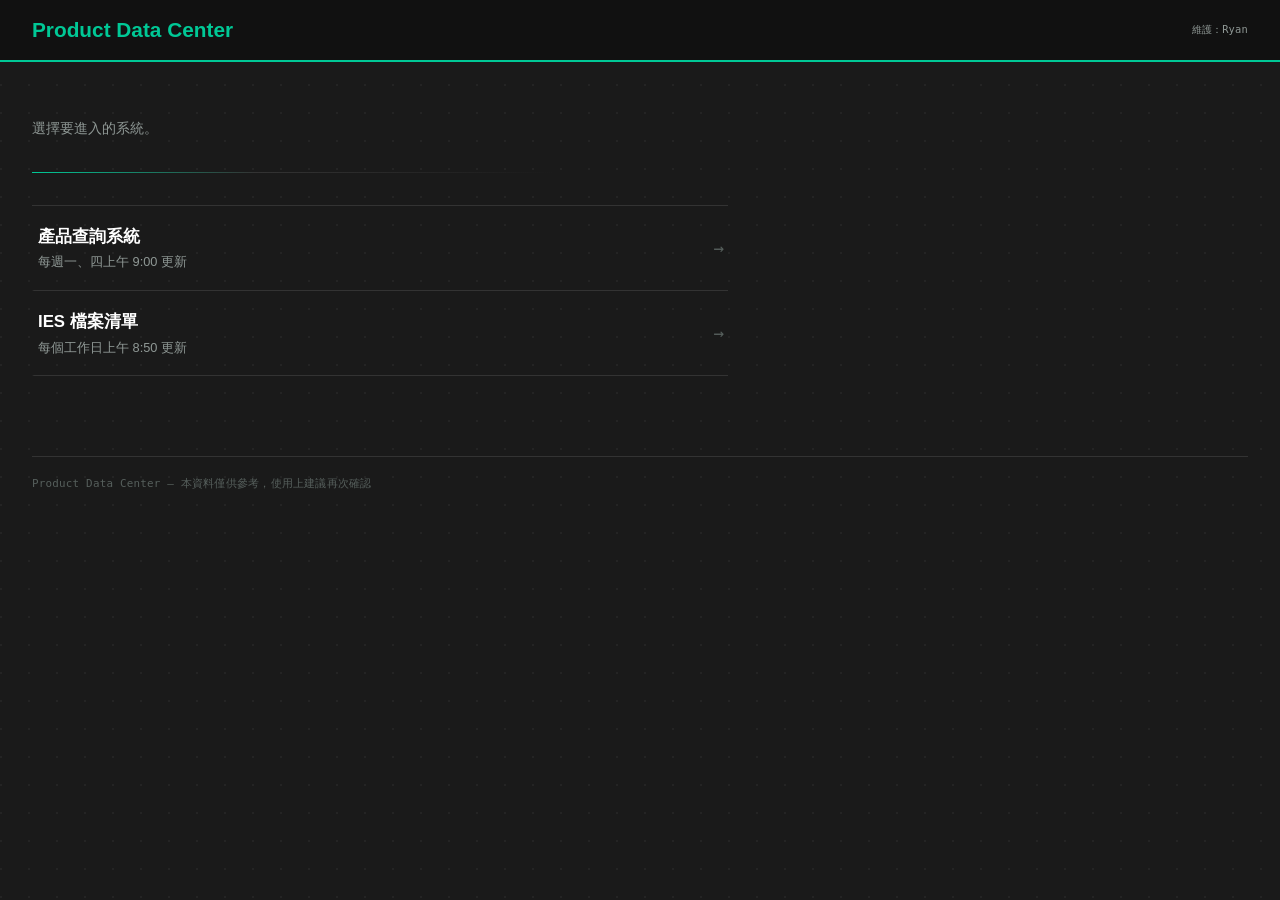
==== docs/index.html @ 15f859e8 "Add files via upload" ====
<!DOCTYPE html>
<html lang="zh-TW">
<head>
  <meta charset="UTF-8" />
  <meta name="viewport" content="width=device-width, initial-scale=1.0" />
  <meta http-equiv="Cache-Control" content="no-cache, no-store, must-revalidate" />
  <meta http-equiv="Pragma" content="no-cache" />
  <meta http-equiv="Expires" content="0" />
  <title>Product Data Center</title>
  <style>
    :root {
      --bg: #1A1A1A;
      --surface: #242424;
      --surface-hover: #2a2a2a;
      --border: #333333;
      --border-strong: #444444;
      --accent: #00C896;
      --accent-dim: rgba(0, 200, 150, 0.12);
      --text: #FFFFFF;
      --text-muted: #8f9895;
      --text-faint: #565f5c;
      --mono: ui-monospace, "SF Mono", "Cascadia Mono", Consolas, monospace;
      --sans: -apple-system, BlinkMacSystemFont, "Segoe UI", Roboto, "Noto Sans TC", sans-serif;
    }

    *, *::before, *::after { box-sizing: border-box; margin: 0; padding: 0; }

    html { color-scheme: dark; }

    body {
      font-family: var(--sans);
      background: var(--bg);
      background-image:
        radial-gradient(circle at 1px 1px, rgba(255,255,255,0.045) 1px, transparent 0);
      background-size: 28px 28px;
      color: var(--text);
      font-size: 13px;
      line-height: 1.5;
      min-height: 100vh;
    }

    @media (prefers-reduced-motion: no-preference) {
      .reveal {
        opacity: 0;
        transform: translateY(10px);
        animation: rise 0.5s cubic-bezier(0.16, 1, 0.3, 1) forwards;
      }
      @keyframes rise {
        to { opacity: 1; transform: translateY(0); }
      }
    }

    header {
      position: sticky;
      top: 0;
      z-index: 100;
      background: #111111;
      color: var(--text);
      padding: 0.9rem 2rem;
      border-bottom: 2px solid var(--accent);
      display: flex;
      align-items: center;
      gap: 1.5rem;
    }
    header h1 {
      font-size: 1.3rem;
      font-weight: 600;
      color: var(--accent);
      white-space: nowrap;
    }
    #contact-note {
      font-family: var(--mono);
      font-size: 0.65rem;
      color: var(--text-muted);
      white-space: nowrap;
      margin-left: auto;
      letter-spacing: 0.02em;
    }

    main {
      max-width: 760px;
      margin: 0;
      padding: 3.5rem 2rem 2rem;
    }

    .subtitle {
      color: var(--text-muted);
      font-size: 0.9rem;
      max-width: 46ch;
      animation-delay: 0s;
    }

    .divider {
      height: 1px;
      margin: 2rem 0;
      background: linear-gradient(90deg, var(--accent) 0%, var(--border) 32%, transparent 75%);
      animation-delay: 0.16s;
    }

    .system-list {
      display: flex;
      flex-direction: column;
      border-top: 1px solid var(--border);
      animation-delay: 0.2s;
    }

    .system-row {
      display: flex;
      align-items: center;
      gap: 1.1rem;
      padding: 1.15rem 0.25rem;
      border-bottom: 1px solid var(--border);
      text-decoration: none;
      color: inherit;
      position: relative;
      border-left: 2px solid transparent;
      transition: border-left-color 0.15s, background 0.15s, padding-left 0.15s;
    }
    .system-row:hover,
    .system-row:focus-visible {
      background: var(--surface-hover);
      border-left-color: var(--accent);
      padding-left: 0.65rem;
    }
    .system-row:focus-visible { outline: none; }

    .system-body {
      flex: 1;
      min-width: 0;
      display: flex;
      flex-direction: column;
      gap: 0.2rem;
    }
    .system-name {
      font-size: 1.05rem;
      font-weight: 700;
    }
    .system-desc {
      font-size: 0.8rem;
      color: var(--text-muted);
    }

    .system-arrow {
      font-family: var(--mono);
      font-size: 1.1rem;
      color: var(--text-faint);
      transition: transform 0.15s, color 0.15s;
      flex-shrink: 0;
    }
    .system-row:hover .system-arrow,
    .system-row:focus-visible .system-arrow {
      color: var(--accent);
      transform: translateX(3px);
    }

    footer {
      font-family: var(--mono);
      font-size: 0.68rem;
      color: var(--text-faint);
      letter-spacing: 0.02em;
      margin: 3rem 2rem 2rem;
      padding-top: 1.2rem;
      border-top: 1px solid var(--border);
    }

    @media (max-width: 640px) {
      header {
        flex-direction: column;
        align-items: flex-start;
        gap: 0.25rem;
        padding: 0.8rem 1rem;
      }
      #contact-note { margin-left: 0; white-space: normal; }
      main { padding: 2.5rem 1.25rem 1.5rem; }
      footer { margin: 2.5rem 1.25rem 1.5rem; }
    }
  </style>
</head>
<body>
  <header>
    <h1>Product Data Center</h1>
    <span id="contact-note">維護：Ryan</span>
  </header>

  <main>
    <p class="subtitle reveal">選擇要進入的系統。</p>

    <div class="divider reveal"></div>

    <nav class="system-list reveal" aria-label="系統列表">
      <a class="system-row" href="Product-MasterData/">
        <span class="system-body">
          <span class="system-name">產品查詢系統</span>
          <span class="system-desc">每週一、四上午 9:00 更新</span>
        </span>
        <span class="system-arrow" aria-hidden="true">→</span>
      </a>

      <a class="system-row" href="ies-list/">
        <span class="system-body">
          <span class="system-name">IES 檔案清單</span>
          <span class="system-desc">每個工作日上午 8:50 更新</span>
        </span>
        <span class="system-arrow" aria-hidden="true">→</span>
      </a>
    </nav>
  </main>

  <footer>Product Data Center — 本資料僅供參考，使用上建議再次確認</footer>
</body>
</html>
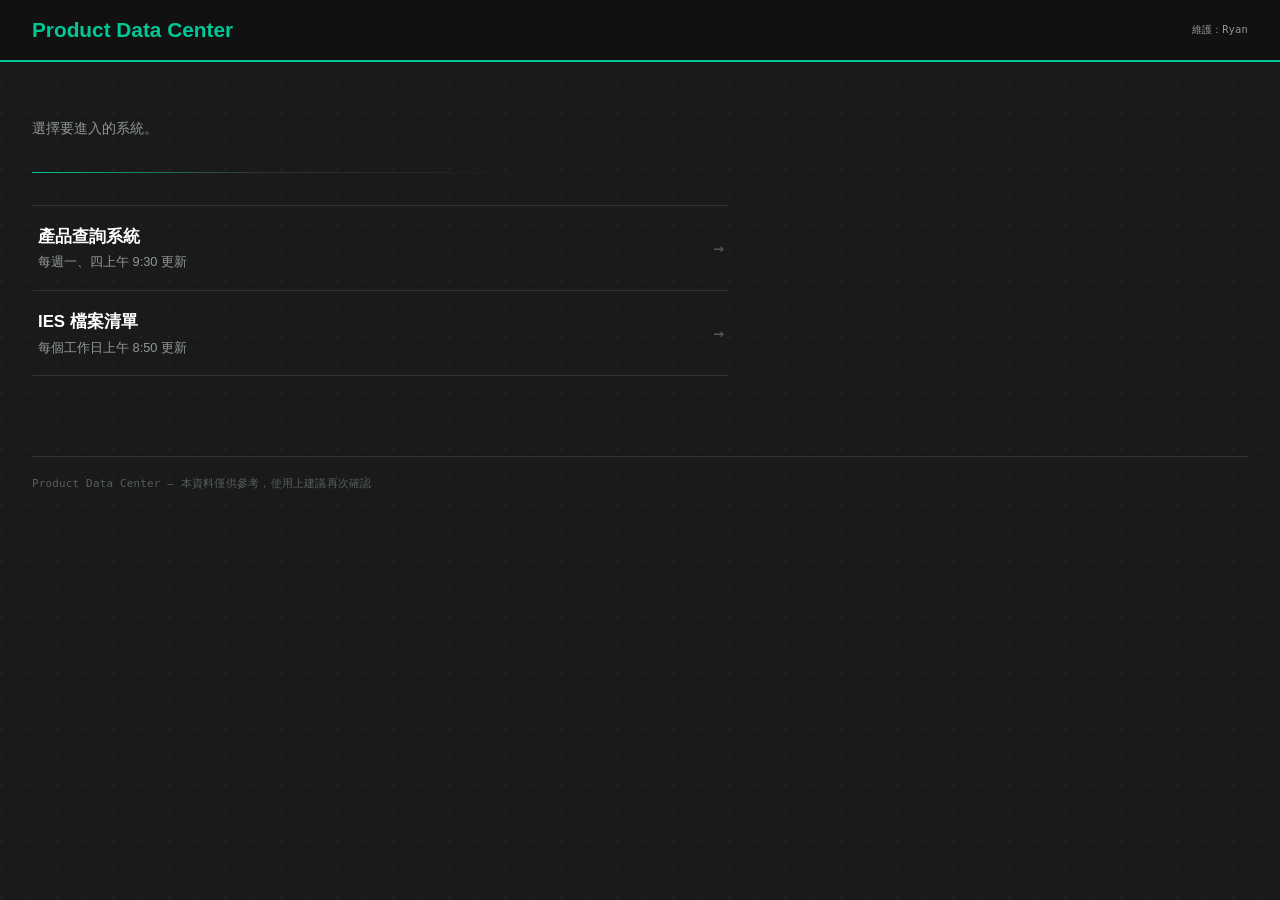
==== commit 482b1cb2: "Update index.html" ====
--- a/docs/index.html
+++ b/docs/index.html
@@ -191,7 +191,7 @@
       <a class="system-row" href="Product-MasterData/">
         <span class="system-body">
           <span class="system-name">產品查詢系統</span>
-          <span class="system-desc">每週一、四上午 9:00 更新</span>
+          <span class="system-desc">每週一、四上午 9:30 更新</span>
         </span>
         <span class="system-arrow" aria-hidden="true">→</span>
       </a>
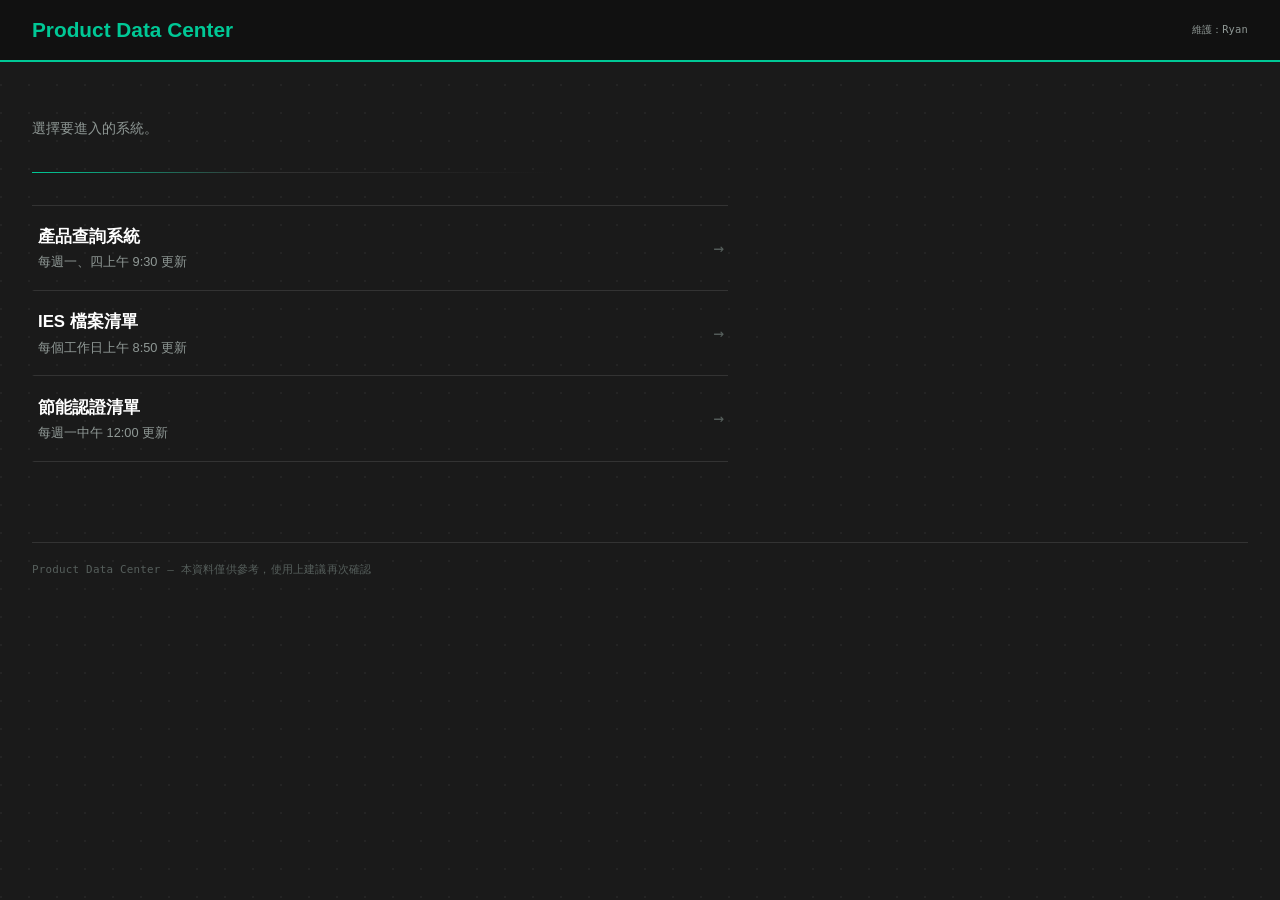
==== commit 3559a64c: "Add files via upload" ====
--- a/docs/index.html
+++ b/docs/index.html
@@ -203,6 +203,14 @@
         </span>
         <span class="system-arrow" aria-hidden="true">→</span>
       </a>
+
+      <a class="system-row" href="energy-saving/">
+        <span class="system-body">
+          <span class="system-name">節能認證清單</span>
+          <span class="system-desc">每週一中午 12:00 更新</span>
+        </span>
+        <span class="system-arrow" aria-hidden="true">→</span>
+      </a>
     </nav>
   </main>
 
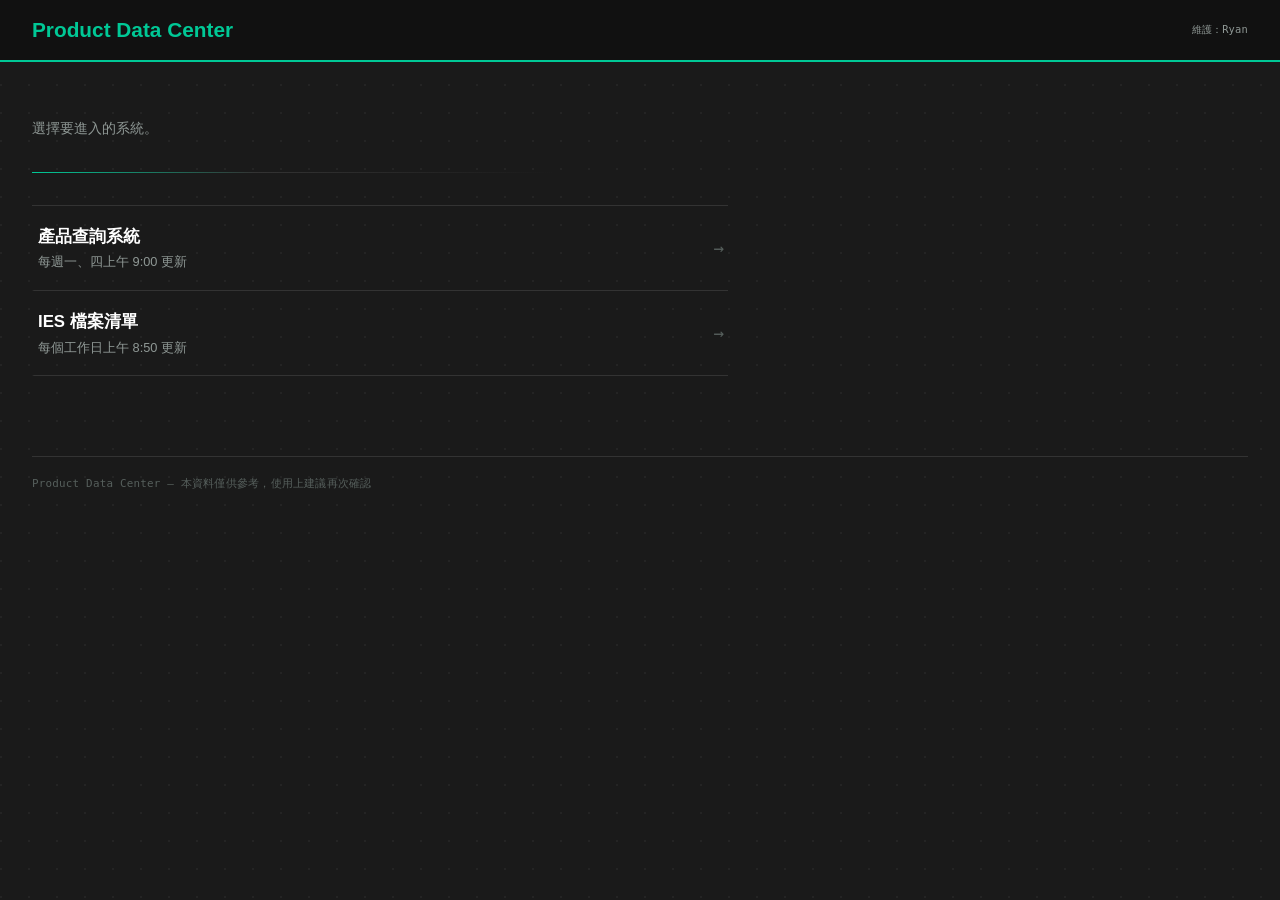
==== commit b795fa95: "Add files via upload" ====
--- a/docs/index.html
+++ b/docs/index.html
@@ -191,7 +191,7 @@
       <a class="system-row" href="Product-MasterData/">
         <span class="system-body">
           <span class="system-name">產品查詢系統</span>
-          <span class="system-desc">每週一、四上午 9:30 更新</span>
+          <span class="system-desc">每週一、四上午 9:00 更新</span>
         </span>
         <span class="system-arrow" aria-hidden="true">→</span>
       </a>
@@ -203,14 +203,6 @@
         </span>
         <span class="system-arrow" aria-hidden="true">→</span>
       </a>
-
-      <a class="system-row" href="energy-saving/">
-        <span class="system-body">
-          <span class="system-name">節能認證清單</span>
-          <span class="system-desc">每週一中午 12:00 更新</span>
-        </span>
-        <span class="system-arrow" aria-hidden="true">→</span>
-      </a>
     </nav>
   </main>
 
